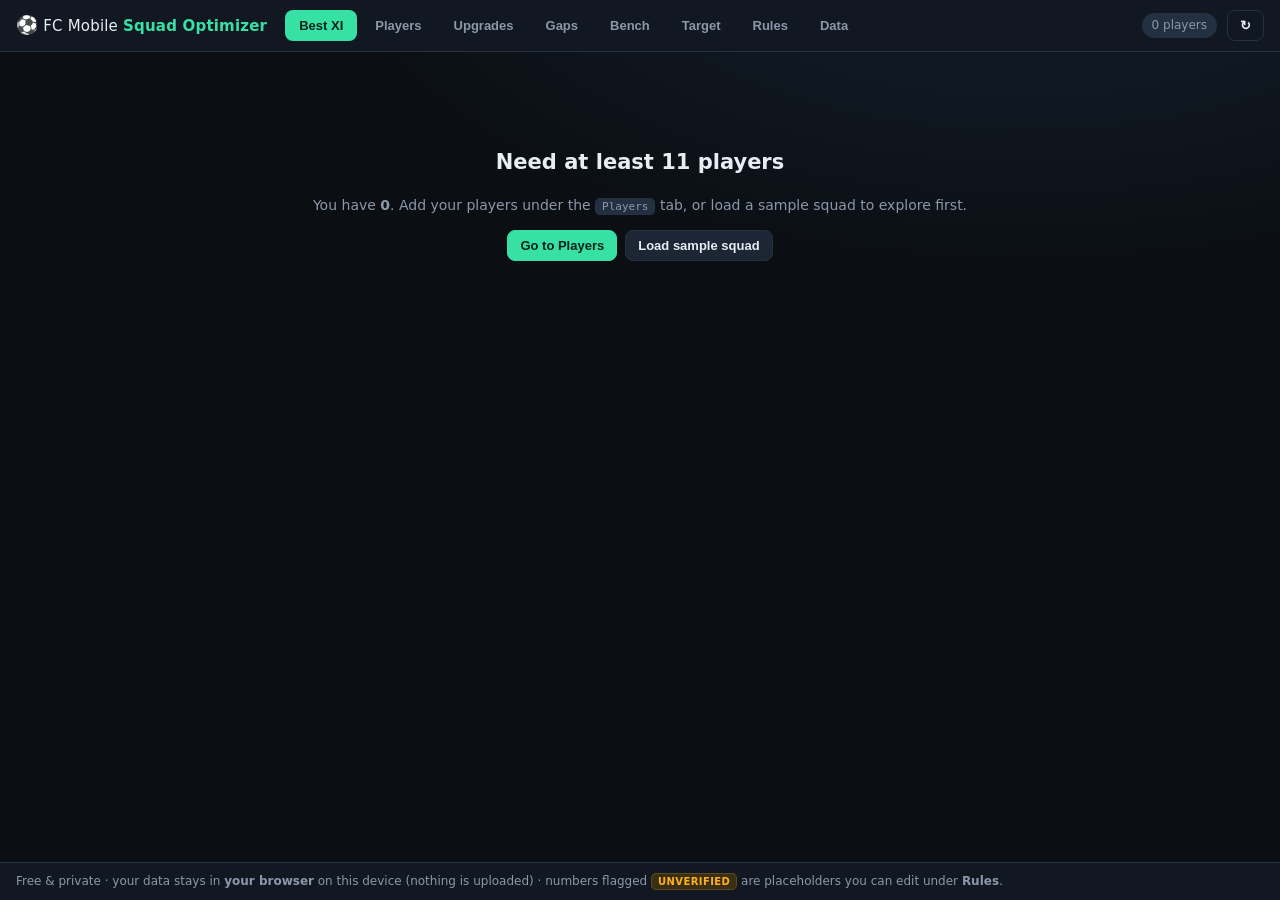
==== docs/index.html @ bd62be2f "Add free, phone-friendly web version (static, GitHub Pages) Turns the app into a zero-install websit" ====
<!DOCTYPE html>
<html lang="en">
<head>
  <meta charset="UTF-8" />
  <meta name="viewport" content="width=device-width, initial-scale=1.0, viewport-fit=cover" />
  <title>FC Mobile Squad Optimizer</title>
  <meta name="description" content="Find your strongest starting XI and best formation in EA Sports FC Mobile, and plan exactly where to spend your upgrades. Free, private, works in your browser." />
  <meta name="theme-color" content="#0b0f14" />
  <meta name="mobile-web-app-capable" content="yes" />
  <meta name="apple-mobile-web-app-capable" content="yes" />
  <meta name="apple-mobile-web-app-status-bar-style" content="black-translucent" />
  <meta name="apple-mobile-web-app-title" content="FC Squad" />
  <link rel="manifest" href="manifest.webmanifest" />
  <link rel="stylesheet" href="css/styles.css" />
  <link rel="icon" href="data:image/svg+xml,<svg xmlns='http://www.w3.org/2000/svg' viewBox='0 0 16 16'><text y='14' font-size='14'>⚽</text></svg>" />
  <link rel="apple-touch-icon" href="icon.svg" />
</head>
<body>
  <header class="topbar">
    <div class="brand"><span class="ball">⚽</span> FC Mobile <b>Squad Optimizer</b></div>
    <nav id="tabs" class="tabs">
      <button class="tab" data-view="squad">Best XI</button>
      <button class="tab" data-view="players">Players</button>
      <button class="tab" data-view="upgrades">Upgrades</button>
      <button class="tab" data-view="gaps">Gaps</button>
      <button class="tab" data-view="bench">Bench</button>
      <button class="tab" data-view="target">Target</button>
      <button class="tab" data-view="rules">Rules</button>
      <button class="tab" data-view="data">Data</button>
    </nav>
    <div class="topbar-right">
      <span id="player-count" class="pill">0 players</span>
      <button id="btn-refresh" class="btn ghost" title="Recompute (r)">↻</button>
    </div>
  </header>

  <div id="toast" class="toast"></div>
  <main id="app"></main>

  <!-- Player editor drawer -->
  <div id="drawer" class="drawer hidden">
    <div class="drawer-panel">
      <div class="drawer-head">
        <h2 id="drawer-title">Add player</h2>
        <button id="drawer-close" class="btn ghost">✕</button>
      </div>
      <div id="drawer-body" class="drawer-body"></div>
      <div class="drawer-foot">
        <button id="player-save" class="btn primary">Save</button>
        <button id="player-cancel" class="btn ghost">Cancel</button>
        <span id="player-delete-wrap"><button id="player-delete" class="btn danger">Delete</button></span>
      </div>
    </div>
  </div>

  <footer class="footer">
    Free &amp; private · your data stays in <b>your browser</b> on this device (nothing is uploaded) ·
    numbers flagged <span class="badge warn">UNVERIFIED</span> are placeholders you can edit under <b>Rules</b>.
  </footer>

  <script src="js/engine.js"></script>
  <script src="js/app.js"></script>
</body>
</html>
---- docs/css/styles.css ----
:root {
  --bg: #0b0f14;
  --bg2: #121822;
  --panel: #161d29;
  --panel2: #1c2634;
  --line: #26313f;
  --txt: #e6edf3;
  --muted: #8b98a9;
  --accent: #37e0a4;
  --accent2: #4aa3ff;
  --warn: #ffb020;
  --danger: #ff5c6c;
  --good: #37e0a4;
  --chip: #223042;
  --radius: 10px;
  --mono: ui-monospace, "SF Mono", Menlo, Consolas, monospace;
}

* { box-sizing: border-box; }
html, body { margin: 0; height: 100%; }
body {
  background: radial-gradient(1200px 600px at 80% -10%, #14202e 0%, var(--bg) 60%);
  color: var(--txt);
  font: 14px/1.45 system-ui, -apple-system, Segoe UI, Roboto, sans-serif;
  display: flex; flex-direction: column; min-height: 100%;
}

/* ---------- Topbar ---------- */
.topbar {
  display: flex; align-items: center; gap: 18px;
  padding: 10px 16px; background: var(--bg2);
  border-bottom: 1px solid var(--line); position: sticky; top: 0; z-index: 20;
}
.brand { font-size: 15px; letter-spacing: .2px; white-space: nowrap; }
.brand b { color: var(--accent); font-weight: 700; }
.brand .ball { font-size: 18px; }
.tabs { display: flex; gap: 4px; flex: 1; flex-wrap: wrap; }
.tab {
  background: transparent; color: var(--muted); border: 1px solid transparent;
  padding: 7px 13px; border-radius: 8px; cursor: pointer; font-size: 13px; font-weight: 600;
}
.tab:hover { color: var(--txt); background: var(--panel); }
.tab.active { color: #06231a; background: var(--accent); }
.topbar-right { display: flex; align-items: center; gap: 10px; }
.pill { background: var(--chip); color: var(--muted); padding: 4px 10px; border-radius: 999px; font-size: 12px; }

/* ---------- Buttons ---------- */
.btn {
  background: var(--panel2); color: var(--txt); border: 1px solid var(--line);
  padding: 7px 12px; border-radius: 8px; cursor: pointer; font-size: 13px; font-weight: 600;
}
.btn:hover { border-color: var(--accent2); }
.btn.primary { background: var(--accent); color: #06231a; border-color: var(--accent); }
.btn.ghost { background: transparent; }
.btn.danger { background: transparent; color: var(--danger); border-color: #40222a; }
.btn.danger:hover { border-color: var(--danger); }
.btn.small { padding: 4px 9px; font-size: 12px; }

/* ---------- Layout ---------- */
main { flex: 1; padding: 18px; max-width: 1400px; width: 100%; margin: 0 auto; }
.footer {
  padding: 10px 16px; color: var(--muted); font-size: 12px;
  border-top: 1px solid var(--line); background: var(--bg2);
}
.footer code { color: var(--accent2); }
.row { display: flex; gap: 16px; flex-wrap: wrap; }
.col { flex: 1; min-width: 280px; }
.panel { background: var(--panel); border: 1px solid var(--line); border-radius: var(--radius); padding: 16px; margin-bottom: 16px; }
.panel h3 { margin: 0 0 12px; font-size: 14px; letter-spacing: .3px; }
.section-title { display: flex; align-items: center; justify-content: space-between; margin-bottom: 12px; }
.section-title h2 { margin: 0; font-size: 18px; }
.hint { color: var(--muted); font-size: 12px; }
.hidden { display: none !important; }

/* ---------- Badges / chips ---------- */
.badge { font-size: 10px; font-weight: 700; padding: 2px 6px; border-radius: 5px; text-transform: uppercase; letter-spacing: .4px; }
.badge.warn { background: #3a2f14; color: var(--warn); border: 1px solid #5a4a1e; }
.badge.ok { background: #12321f; color: var(--good); }
.chip { display: inline-block; background: var(--chip); color: #b9c6d6; padding: 2px 8px; border-radius: 6px; font-size: 11px; margin: 1px; }
.chip.pos { background: #1a2b3d; color: var(--accent2); font-weight: 700; }
.chip.ps { background: #22321f; color: #9fe6b0; }

/* ---------- Tables ---------- */
table { width: 100%; border-collapse: collapse; font-size: 13px; }
th, td { text-align: left; padding: 8px 10px; border-bottom: 1px solid var(--line); white-space: nowrap; }
th { color: var(--muted); font-weight: 600; font-size: 11px; text-transform: uppercase; letter-spacing: .4px; cursor: pointer; user-select: none; }
tbody tr:hover { background: var(--panel2); }
td.num, th.num { text-align: right; font-variant-numeric: tabular-nums; }
.rating { font-weight: 800; font-variant-numeric: tabular-nums; }
.rating.hi { color: var(--accent); }
.rating.mid { color: var(--warn); }
.rating.lo { color: var(--danger); }
.clickable { cursor: pointer; }

/* ---------- Pitch ---------- */
.pitch-wrap { display: flex; gap: 16px; flex-wrap: wrap; }
.pitch {
  position: relative; flex: 1 1 420px; min-height: 560px; border-radius: 12px;
  background:
    linear-gradient(180deg, #123122 0%, #0e2a1d 100%);
  border: 1px solid #1f4a34; overflow: hidden;
}
.pitch::before, .pitch::after { content: ""; position: absolute; left: 6%; right: 6%; }
.pitch::before { top: 50%; border-top: 1px dashed rgba(255,255,255,.18); }
.pitch .circle { position: absolute; left: 50%; top: 50%; width: 90px; height: 90px; transform: translate(-50%,-50%); border: 1px dashed rgba(255,255,255,.18); border-radius: 50%; }
.pitch .box { position: absolute; left: 28%; right: 28%; height: 60px; border: 1px solid rgba(255,255,255,.12); }
.pitch .box.top { top: 0; border-top: none; }
.pitch .box.bot { bottom: 0; border-bottom: none; }
.slot {
  position: absolute; transform: translate(-50%, -50%);
  width: 92px; text-align: center;
}
.slot .card {
  background: rgba(12,20,28,.82); border: 1px solid var(--line); border-radius: 8px;
  padding: 5px 4px; cursor: pointer; backdrop-filter: blur(2px);
}
.slot .card:hover { border-color: var(--accent); }
.slot .pos { font-size: 10px; color: var(--accent2); font-weight: 800; }
.slot .nm { font-size: 11px; font-weight: 700; overflow: hidden; text-overflow: ellipsis; white-space: nowrap; }
.slot .sc { font-size: 12px; font-weight: 800; color: var(--accent); }
.slot.empty .card { border-style: dashed; color: var(--muted); }

/* Formation list */
.formation-list { display: flex; flex-direction: column; gap: 6px; }
.formation-item {
  display: flex; align-items: center; justify-content: space-between;
  padding: 9px 12px; border: 1px solid var(--line); border-radius: 8px; cursor: pointer; background: var(--panel2);
}
.formation-item:hover { border-color: var(--accent2); }
.formation-item.active { border-color: var(--accent); background: #14261e; }
.formation-item .fname { font-weight: 700; }
.formation-item .ftot { font-variant-numeric: tabular-nums; font-weight: 800; color: var(--accent); }
.formation-item .fdelta { color: var(--muted); font-size: 12px; margin-left: 8px; }

/* ---------- Forms / drawer ---------- */
.drawer { position: fixed; inset: 0; background: rgba(0,0,0,.5); z-index: 40; display: flex; justify-content: flex-end; }
.drawer-panel { width: 460px; max-width: 100%; height: 100%; background: var(--bg2); border-left: 1px solid var(--line); display: flex; flex-direction: column; }
.drawer-head { display: flex; align-items: center; justify-content: space-between; padding: 14px 16px; border-bottom: 1px solid var(--line); }
.drawer-head h2 { margin: 0; font-size: 16px; }
.drawer-body { padding: 16px; overflow-y: auto; flex: 1; }
.drawer-foot { display: flex; gap: 8px; align-items: center; padding: 12px 16px; border-top: 1px solid var(--line); }
#player-delete-wrap { margin-left: auto; }
.field { margin-bottom: 12px; }
.field label { display: block; font-size: 11px; color: var(--muted); text-transform: uppercase; letter-spacing: .4px; margin-bottom: 4px; }
.field input, .field textarea, .field select {
  width: 100%; background: var(--panel); border: 1px solid var(--line); color: var(--txt);
  padding: 8px 10px; border-radius: 8px; font-size: 13px; font-family: inherit;
}
.field input:focus, .field textarea:focus { outline: none; border-color: var(--accent2); }
.grid2 { display: grid; grid-template-columns: 1fr 1fr; gap: 10px; }
.grid3 { display: grid; grid-template-columns: 1fr 1fr 1fr; gap: 10px; }
.statgrid { display: grid; grid-template-columns: repeat(3, 1fr); gap: 8px; }
textarea.code { font-family: var(--mono); font-size: 12px; min-height: 340px; white-space: pre; }
.toolbar { display: flex; gap: 8px; align-items: center; flex-wrap: wrap; margin-bottom: 12px; }
.toolbar input[type="search"] { flex: 1; min-width: 180px; background: var(--panel); border: 1px solid var(--line); color: var(--txt); padding: 8px 10px; border-radius: 8px; }

/* ---------- Toast ---------- */
.toast { position: fixed; bottom: 18px; left: 50%; transform: translateX(-50%) translateY(30px); background: var(--panel2); border: 1px solid var(--accent2); color: var(--txt); padding: 10px 16px; border-radius: 10px; opacity: 0; transition: all .25s; z-index: 60; pointer-events: none; }
.toast.show { opacity: 1; transform: translateX(-50%) translateY(0); }
.toast.err { border-color: var(--danger); }

/* ---------- Apply-upgrade modal ---------- */
.modal-overlay { position: fixed; inset: 0; background: rgba(0,0,0,.55); z-index: 50; display: flex; align-items: center; justify-content: center; padding: 20px; }
.modal-card { background: var(--bg2); border: 1px solid var(--line); border-radius: 12px; width: 480px; max-width: 100%; max-height: 90vh; overflow-y: auto; }
.modal-head { display: flex; align-items: center; justify-content: space-between; padding: 14px 16px; border-bottom: 1px solid var(--line); }
.modal-head h2 { margin: 0; font-size: 16px; }
.modal-body { padding: 16px; }
.modal-foot { display: flex; gap: 8px; padding: 12px 16px; border-top: 1px solid var(--line); }
.apply-note { background: var(--panel); border: 1px solid var(--line); border-radius: 8px; padding: 10px 12px; font-size: 13px; margin-bottom: 12px; }
.btn.apply { background: transparent; color: var(--accent); border-color: #204034; padding: 3px 9px; font-size: 12px; }
.btn.apply:hover { border-color: var(--accent); }

.empty-state { text-align: center; color: var(--muted); padding: 60px 20px; }
.empty-state h2 { color: var(--txt); }
.kbd { font-family: var(--mono); background: var(--chip); padding: 1px 6px; border-radius: 5px; font-size: 11px; border: 1px solid var(--line); }
.gain-pos { color: var(--good); font-weight: 700; }
.reasons { color: var(--muted); font-size: 12px; white-space: normal; }
.mini-list { list-style: none; padding: 0; margin: 0; }
.mini-list li { padding: 6px 0; border-bottom: 1px solid var(--line); display: flex; justify-content: space-between; gap: 10px; }

/* ============================================================
   Responsive / mobile
   ============================================================ */
* { -webkit-tap-highlight-color: transparent; }
html { -webkit-text-size-adjust: 100%; }
body { padding-bottom: env(safe-area-inset-bottom); }

/* Tablet and below */
@media (max-width: 900px) {
  main { padding: 14px; }
  .col { min-width: 240px; }
  .drawer-panel { width: 420px; }
}

/* Phones */
@media (max-width: 640px) {
  .topbar { flex-wrap: wrap; gap: 8px 10px; padding: 8px 12px; position: sticky; top: 0; }
  .brand { font-size: 14px; order: 1; flex: 1 1 auto; }
  .topbar-right { order: 2; }
  .tabs { order: 3; flex: 1 1 100%; flex-wrap: nowrap; overflow-x: auto; gap: 6px; padding-bottom: 4px; scrollbar-width: none; }
  .tabs::-webkit-scrollbar { display: none; }
  .tab { flex: 0 0 auto; padding: 8px 12px; }

  main { padding: 12px; }
  .row { gap: 12px; }
  .col { min-width: 100%; flex-basis: 100%; }
  .panel { padding: 12px; margin-bottom: 12px; }
  .section-title { flex-wrap: wrap; gap: 6px; }
  .section-title h2 { font-size: 16px; }
  table { font-size: 12px; }
  th, td { padding: 7px 8px; }

  /* Editor + apply panels go full-screen on phones */
  .drawer-panel { width: 100%; }

  /* Pitch: tighter cards so they don't overlap on a narrow screen */
  .pitch { min-height: 460px; flex-basis: 100%; }
  .slot { width: 68px; }
  .slot .card { padding: 4px 3px; }
  .slot .pos { font-size: 8px; }
  .slot .nm { font-size: 9px; }
  .slot .sc { font-size: 11px; }

  .toolbar { gap: 6px; }
  .toolbar input[type="search"] { min-width: 140px; }
  .formation-item { padding: 8px 10px; }
  .footer { font-size: 11px; padding: 10px 12px; }
  .modal-card { width: 100%; }

  /* Bigger touch targets for selects/inputs */
  .field input, .field select, .field textarea { padding: 10px; font-size: 16px; }
  select { min-height: 40px; }
}

/* Very small phones */
@media (max-width: 380px) {
  .brand b { display: inline; }
  .slot { width: 60px; }
  .statgrid { grid-template-columns: 1fr 1fr; }
}
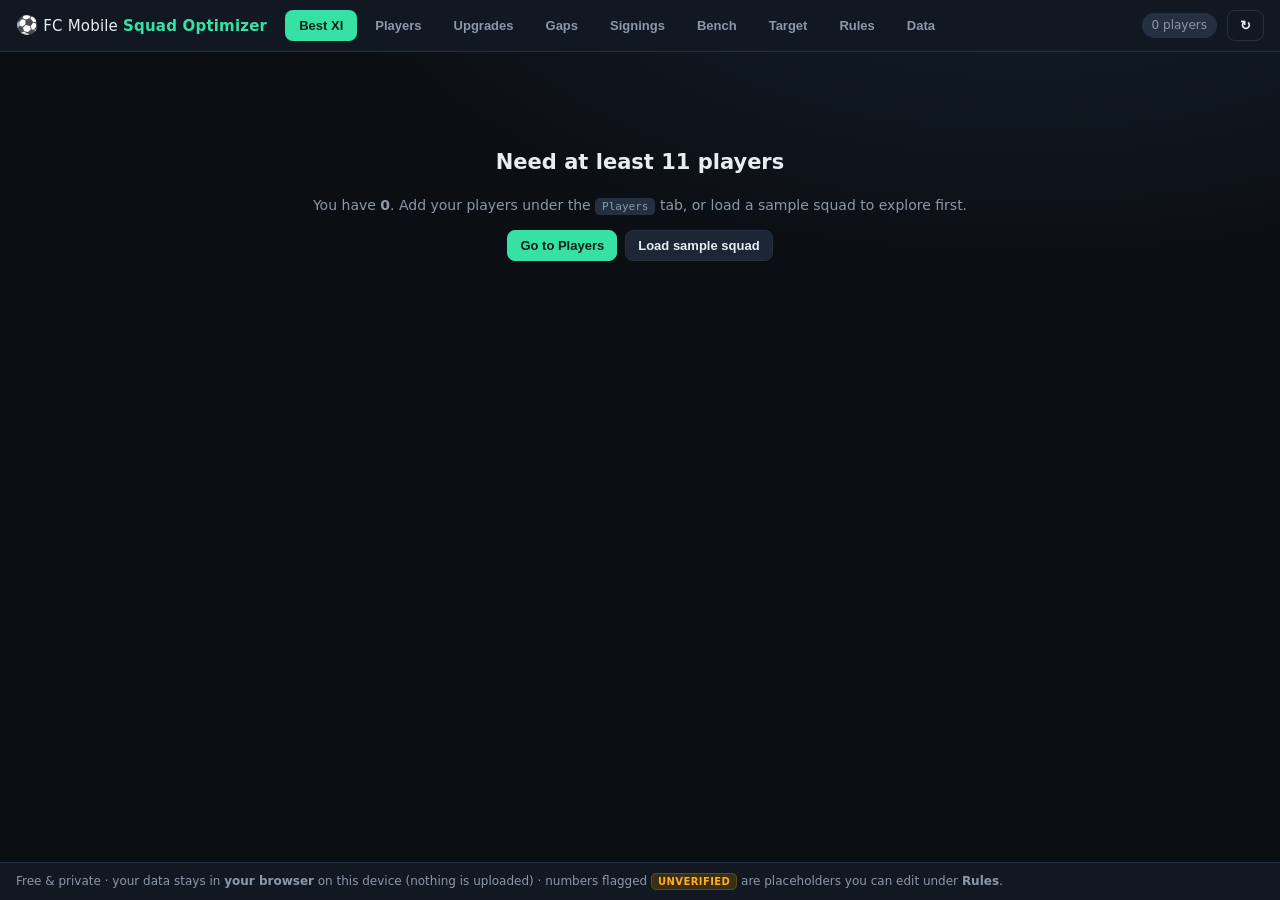
==== commit d5dc8258: "Add "Recommended signings" — best position + OVR to buy next New Signings tab: for a chosen rating, " ====
--- a/docs/index.html
+++ b/docs/index.html
@@ -23,6 +23,7 @@
       <button class="tab" data-view="players">Players</button>
       <button class="tab" data-view="upgrades">Upgrades</button>
       <button class="tab" data-view="gaps">Gaps</button>
+      <button class="tab" data-view="signings">Signings</button>
       <button class="tab" data-view="bench">Bench</button>
       <button class="tab" data-view="target">Target</button>
       <button class="tab" data-view="rules">Rules</button>
@@ -59,6 +60,7 @@
   </footer>
 
   <script src="js/engine.js"></script>
+  <script src="js/cards-render.js"></script>
   <script src="js/app.js"></script>
 </body>
 </html>
--- a/docs/css/styles.css
+++ b/docs/css/styles.css
@@ -159,6 +159,15 @@
 .toast.show { opacity: 1; transform: translateX(-50%) translateY(0); }
 .toast.err { border-color: var(--danger); }
 
+/* ---------- Card search (auto-fill) ---------- */
+.card-find label { color: var(--accent); }
+.card-results { display: none; max-height: 280px; overflow-y: auto; margin-top: 6px; border: 1px solid var(--line); border-radius: 8px; background: var(--panel); }
+.card-results.open { display: block; }
+.card-item { display: flex; align-items: center; justify-content: space-between; gap: 10px; padding: 9px 11px; border-bottom: 1px solid var(--line); cursor: pointer; }
+.card-item:last-child { border-bottom: none; }
+.card-item:hover { background: var(--panel2); }
+.card-item.muted { color: var(--muted); cursor: default; }
+
 /* ---------- Apply-upgrade modal ---------- */
 .modal-overlay { position: fixed; inset: 0; background: rgba(0,0,0,.55); z-index: 50; display: flex; align-items: center; justify-content: center; padding: 20px; }
 .modal-card { background: var(--bg2); border: 1px solid var(--line); border-radius: 12px; width: 480px; max-width: 100%; max-height: 90vh; overflow-y: auto; }
@@ -238,3 +247,53 @@
   .slot { width: 60px; }
   .statgrid { grid-template-columns: 1fr 1fr; }
 }
+
+/* Player-card image preview (in the editor drawer) */
+.card-preview { }
+.card-preview-img { width: 100%; max-width: 340px; display: block; margin: 10px auto 0;
+  border-radius: 14px; box-shadow: 0 8px 30px rgba(0,0,0,.45); }
+
+/* Auto-calc current stats toggle + read-only computed fields */
+.auto-toggle { display:flex; align-items:center; gap:6px; font-size:13px; color:var(--muted,#9aa4b2);
+  margin-bottom:8px; cursor:pointer; }
+input[readonly] { opacity:.75; cursor:not-allowed; background:rgba(255,255,255,.03); }
+
+/* Inline card button + full-screen card viewer */
+.icard { background:none; border:0; cursor:pointer; font-size:16px; padding:0 2px; line-height:1;
+  filter:grayscale(.2); opacity:.85; }
+.icard:hover { opacity:1; transform:scale(1.15); }
+.card-modal { position:fixed; inset:0; z-index:200; display:flex; align-items:center; justify-content:center;
+  background:rgba(4,7,11,.82); backdrop-filter:blur(4px); padding:24px; }
+.card-modal.hidden { display:none; }
+.card-modal-inner { max-width:min(92vw,420px); }
+.card-modal-img { width:100%; display:block; border-radius:16px; box-shadow:0 16px 60px rgba(0,0,0,.6); }
+
+/* Themed card thumbnails in the add-player search results */
+.card-item { justify-content: flex-start; }
+.card-thumb { position: relative; flex: 0 0 auto; width: 46px; height: 62px; border-radius: 7px;
+  border: 2px solid var(--line); background-size: cover; background-position: center center;
+  overflow: hidden; box-shadow: 0 2px 8px rgba(0,0,0,.4); }
+.card-thumb::after { content: ""; position: absolute; inset: 0;
+  background: linear-gradient(180deg, rgba(6,10,16,.12), rgba(6,10,16,.78)); }
+.ct-ovr { position: absolute; top: 3px; left: 5px; z-index: 1; font-size: 15px; font-weight: 800;
+  color: #fff; line-height: 1; text-shadow: 0 1px 3px rgba(0,0,0,.85); }
+.ct-pos { position: absolute; bottom: 3px; left: 5px; z-index: 1; font-size: 9px; font-weight: 700;
+  color: #fff; letter-spacing: .5px; text-shadow: 0 1px 3px rgba(0,0,0,.85); }
+.card-meta { display: flex; flex-direction: column; gap: 2px; min-width: 0; }
+.card-meta > b { white-space: nowrap; overflow: hidden; text-overflow: ellipsis; }
+
+/* Team badges panel */
+.badge-slots { display: flex; gap: 8px; flex-wrap: wrap; }
+.badge-slot { display: flex; gap: 4px; align-items: center; flex: 1 1 160px; }
+.badge-slot .badge-name { flex: 1 1 auto; min-width: 0; }
+.badge-slot .badge-level { width: 56px; flex: 0 0 auto; }
+.badge-add { display: flex; gap: 6px; flex-wrap: wrap; margin-top: 8px; }
+.badge-add input { flex: 1 1 160px; }
+
+/* Badge sub-attribute picker chips */
+.badge-sub-chips { display: flex; gap: 6px; flex-wrap: wrap; align-items: center; }
+.chip.bsub { cursor: pointer; user-select: none; background: #2a2440; border-color: #4a3a6a; }
+.chip.bsub:hover { background: #3a2f55; }
+
+/* Stat cells boosted by active team badges */
+td.num.badge-boost { color: var(--accent, #3ddc97); font-weight: 700; }
